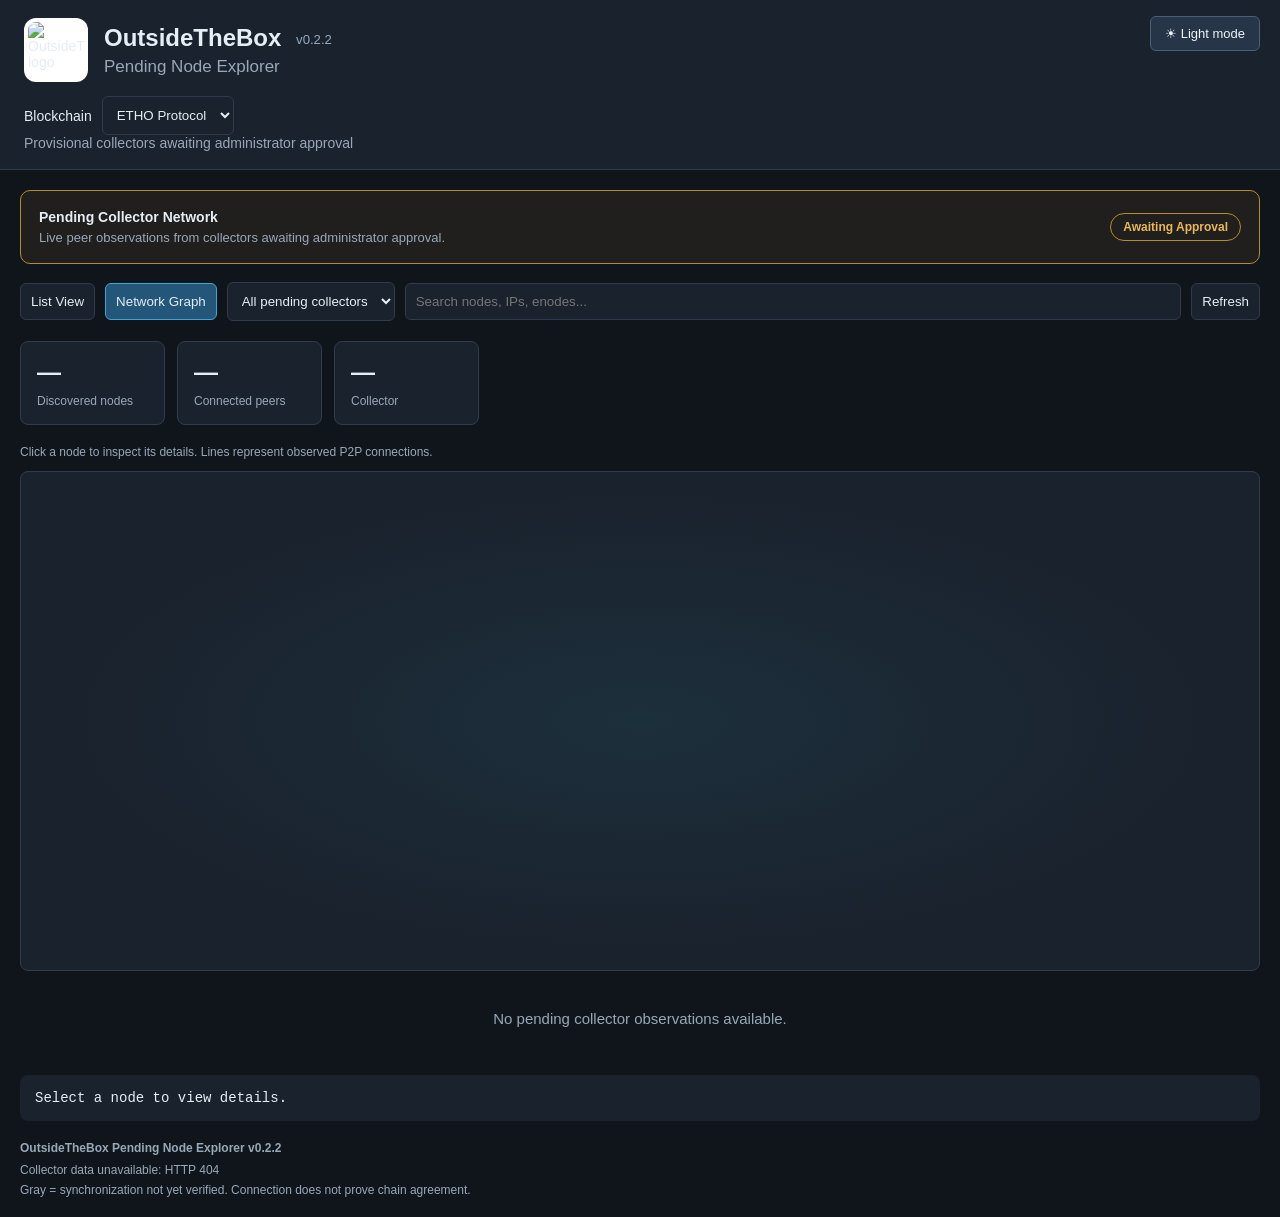
==== pending/pending-preview.html @ 2cdc8097 "Initial OTB Node Directory source backup" ====
<!DOCTYPE html>
<html lang="en">
<head>
<meta charset="UTF-8">
<meta name="viewport" content="width=device-width,initial-scale=1">
<title>OutsideTheBox | Pending Node Explorer</title>
<link rel="icon" href="/favicon.ico">
<link rel="apple-touch-icon" href="/favicon.png">
<style>
:root {
  color-scheme: dark;
  --bg:#10151c;
  --panel:#1a222d;
  --line:#303c4b;
  --text:#e5edf5;
  --muted:#98a8b8;
  --accent:#42a5d8;
}
* { box-sizing:border-box; }
body {
  margin:0; background:var(--bg);
  color:var(--text);
  font:14px Arial,sans-serif;
}
header {
  background:var(--panel);
  border-bottom:1px solid var(--line);
  padding:20px;
}
h1 { margin:0 0 8px; font-size:24px; }
.subtitle { color:var(--muted); }
main { max-width:1400px; margin:auto; padding:20px; }
.toolbar {
  display:flex; flex-wrap:wrap;
  gap:10px; align-items:center; margin-bottom:20px;
}
button, input {
  background:var(--panel);
  color:var(--text);
  border:1px solid var(--line);
  border-radius:6px;
  padding:10px;
}
button { cursor:pointer; }
button:hover { border-color:var(--accent); }
button.active { background:#235678; border-color:var(--accent); }
button:disabled { opacity:.4; cursor:default; }
input[type=checkbox] { width:17px; height:17px; }
input[type=text] { min-width:220px; flex:1; }
.stats {
  display:flex; flex-wrap:wrap; gap:12px;
  margin-bottom:20px;
}
.stat {
  background:var(--panel);
  border:1px solid var(--line);
  border-radius:8px;
  padding:16px; min-width:145px;
}
.stat strong { display:block; font-size:24px; margin-bottom:6px; }
.stat span { color:var(--muted); font-size:12px; }
.table-wrap {
  overflow-x:auto;
  border:1px solid var(--line);
  border-radius:8px;
}
table { width:100%; border-collapse:collapse; }
th,td {
  padding:12px;
  border-bottom:1px solid var(--line);
  text-align:left;
  white-space:nowrap;
}
th { background:var(--panel); color:var(--muted); }
tr:hover td { background:#1a2835; }
.small { color:var(--muted); font-size:12px; }
.dot {
  display:inline-block; width:10px; height:10px;
  border-radius:50%; background:#888;
  margin-right:6px;
}
.dot.green { background:#20bc72; }
.dot.yellow { background:#e8b32d; }
.dot.red { background:#dc5252; }
.dot.gray { background:#888; }
.actions { display:flex; flex-wrap:wrap; gap:8px; margin-top:15px; }
#graphView { display:none; }
#graph {
  background:var(--panel);
  border:1px solid var(--line);
  border-radius:8px;
  width:100%; height:500px;
}
#details {
  white-space:pre-wrap; overflow-wrap:anywhere;
  background:var(--panel);
  padding:15px; border-radius:8px;
  margin-top:12px;
}
.node-label { fill:#e5edf5; font-size:12px; }
.edge { stroke:#547d9c; stroke-width:1.5; opacity:.65; }
.node { cursor:pointer; }
footer { margin-top:20px; color:var(--muted); font-size:12px; }

/* ETHO Node Explorer v0.1.0 - theme support */
header {
    position: relative;
    padding-right: 150px !important;
}

.version {
    font-size: 0.55em;
    font-weight: 400;
    color: #95a9bf;
    vertical-align: middle;
    margin-left: 8px;
}

#themeToggle {
    position: absolute;
    top: 16px;
    right: 20px;
    cursor: pointer;
    padding: 9px 14px;
    border-radius: 6px;
    background: #263547;
    border: 1px solid #496078;
    color: #edf4fa;
    font-size: 13px;
}

#themeToggle:hover {
    border-color: #70b8e6;
}

.version-footer {
    margin-bottom: 8px;
    font-weight: 600;
}

/* Light theme overrides */
html.light, html.light body {
    background: #f4f7fb !important;
    color: #1c2d40 !important;
}

html.light header,
html.light .stat,
html.light .table-wrap,
html.light table,
html.light #graph,
html.light #details,
html.light pre {
    background: #ffffff !important;
    color: #1c2d40 !important;
    border-color: #cfdae6 !important;
}

html.light header {
    border-bottom: 1px solid #d5e0ec;
}

html.light h1,
html.light strong,
html.light td,
html.light th,
html.light .subtitle,
html.light .small,
html.light footer {
    color: #24374b !important;
}

html.light .version {
    color: #607b96 !important;
}

html.light button,
html.light input[type="text"],
html.light select {
    background: #edf3fa !important;
    color: #24374b !important;
    border-color: #b9cadb !important;
}

html.light button.active {
    background: #2479ac !important;
    color: #ffffff !important;
}

html.light button:hover,
html.light select:hover {
    border-color: #2479ac !important;
}

html.light th,
html.light thead {
    background: #e8eff7 !important;
}

html.light td,
html.light th,
html.light tr {
    border-color: #d9e3ed !important;
}

html.light tbody tr:hover {
    background: #eef5fc !important;
}

html.light .node-label {
    fill: #25384c !important;
}

html.light .edge {
    stroke: #7195b1 !important;
}

html.light #details,
html.light pre {
    background: #eaf1f8 !important;
}

html.light input[type="checkbox"] {
    accent-color: #2479ac;
}

@media (max-width: 600px) {
    header { padding-right: 8px !important; }
    #themeToggle {
        position: static;
        margin-top: 12px;
    }
}


/* Historical View */
.history-panel {
    background: #182636;
    color: #e5edf5;
    border: 1px solid #34465b;
    border-radius: 8px;
    padding: 25px;
    margin-top: 15px;
}
.history-panel h2 {
    margin-top: 0;
}
html.light .history-panel {
    background: #fff;
    color: #24374b;
    border-color: #cfdae6;
}


/* OutsideTheBox responsive interface */

header.otb-header, header {
  padding: 18px 24px !important;
}

.otb-brand {
  display: flex;
  align-items: center;
  gap: 16px;
  padding-right: 150px;
}

.otb-logo {
  width: 64px;
  height: 64px;
  object-fit: contain;
  border-radius: 12px;
  background: white;
  padding: 4px;
}

.otb-brand-text h1 {
  margin: 0 0 5px;
}

.otb-heading {
  font-size: 17px;
  color: var(--muted);
}

.otb-controls {
  display: flex;
  align-items: center;
  gap: 10px;
  margin-top: 14px;
}

.otb-controls select,
#collectorSelect {
  background: var(--panel);
  color: var(--text);
  border: 1px solid var(--line);
  border-radius: 6px;
  padding: 10px;
  max-width: 100%;
}

#menuToggle {
  display: none;
  font-size: 22px;
  min-width: 46px;
  min-height: 44px;
}

#themeToggle {
  z-index: 2;
}

@media (max-width: 760px) {
  header {
    padding: 14px !important;
  }

  .otb-brand {
    padding-right: 0;
    gap: 10px;
  }

  .otb-logo {
    width: 48px;
    height: 48px;
  }

  .otb-brand-text h1 {
    font-size: 19px;
  }

  .otb-heading {
    font-size: 13px;
  }

  .otb-controls {
    width: 100%;
    flex-wrap: wrap;
  }

  .otb-controls select {
    flex: 1;
    min-width: 120px;
  }

  #menuToggle {
    display: inline-block;
  }

  #themeToggle {
    position: static;
    margin-top: 12px;
  }

  #mainToolbar {
    display: none;
    flex-direction: column;
    align-items: stretch;
  }

  #mainToolbar.open {
    display: flex;
  }

  #mainToolbar button,
  #mainToolbar select,
  #mainToolbar input {
    width: 100%;
    min-height: 44px;
  }

  main {
    padding: 12px;
  }

  .stats {
    display: grid;
    grid-template-columns: repeat(2, minmax(0, 1fr));
  }

  .stat {
    min-width: 0;
    padding: 12px;
  }

  .stat strong {
    font-size: 21px;
  }

  .table-wrap {
    border: none;
    overflow: visible;
  }

  table, tbody, tr, td {
    display: block;
    width: 100%;
  }

  thead {
    display: none;
  }

  tbody tr {
    background: var(--panel);
    border: 1px solid var(--line);
    border-radius: 10px;
    margin-bottom: 12px;
    padding: 10px;
  }

  tbody td {
    display: flex;
    align-items: flex-start;
    justify-content: space-between;
    gap: 12px;
    text-align: right;
    white-space: normal;
    overflow-wrap: anywhere;
    padding: 8px;
  }

  tbody td::before {
    content: attr(data-label);
    color: var(--muted);
    font-weight: bold;
    text-align: left;
    flex: 0 0 95px;
  }

  tbody td:first-child::before {
    content: "Select";
  }

  #graph {
    height: 400px;
    touch-action: pan-y;
  }

  .actions button {
    flex: 1 1 100%;
    min-height: 44px;
  }
}

html.light .otb-heading {
  color: #50677e;
}


/* otb-mobile-v021: mobile card and navigation improvements */

@media (max-width: 760px) {

  #mainToolbar #themeToggle {
    display: block;
    position: static;
    width: 100%;
    min-height: 44px;
    margin: 0;
    text-align: center;
  }

  tbody tr {
    display: flex;
    flex-direction: column;
  }

  tbody td:nth-child(2),
  tbody td:nth-child(3),
  tbody td:nth-child(7) {
    display: none;
  }

  tbody td.mobile-node-heading {
    display: flex;
    order: -2;
    justify-content: space-between;
    align-items: center;
    flex-wrap: wrap;
    gap: 10px;
    text-align: left;
    padding: 9px 8px 13px;
    border-bottom: 1px solid var(--line);
  }

  .mobile-node-heading::before {
    display: none;
  }

  .mobile-node-name {
    font-size: 15px;
    font-weight: 700;
    overflow-wrap: anywhere;
  }

  .mobile-node-status {
    font-size: 12px;
    white-space: nowrap;
    color: var(--muted);
  }

  tbody td:first-child {
    order: -1;
  }

  tbody td.mobile-copy-row {
    display: block;
    order: 20;
    padding-top: 13px;
    text-align: center;
  }

  .mobile-copy-row::before {
    display: none;
  }

  .mobile-copy-button {
    width: 100%;
    min-height: 44px;
    background: #235678;
    border-color: var(--accent);
    color: white;
    font-size: 13px;
  }

  .mobile-copy-button:disabled {
    opacity: 0.4;
  }
}

/* Hidden from desktop and tablet table layouts above 760px */
@media (min-width: 761px) {
  td.mobile-node-heading,
  td.mobile-copy-row {
    display: none;
  }
}



/* Pending network visualization */
#graph {
  min-height: 480px;
  background:
    radial-gradient(
      ellipse at center,
      rgba(41,145,166,.12),
      transparent 65%
    ),
    var(--panel);
}

#graph .edge {
  stroke: #39a9c2;
  stroke-width: 1.8;
  stroke-dasharray: 7 12;
  opacity: .65;
  animation: pending-flow 7s linear infinite;
}

#graph .node circle {
  transition: filter .2s ease, stroke-width .2s ease;
}

#graph .node:hover circle {
  filter: brightness(1.35);
  stroke-width: 3;
}

#graph .node-label {
  fill: var(--text);
  font-size: 12px;
}

#graph .collector-halo {
  fill: none;
  stroke: #39c5b6;
  stroke-width: 2;
  opacity: .5;
  transform-box: fill-box;
  transform-origin: center;
  animation: collector-pulse 3s ease-in-out infinite;
}

@keyframes pending-flow {
  to { stroke-dashoffset: -76; }
}

@keyframes collector-pulse {
  0%, 100% { opacity: .25; transform: scale(.92); }
  50% { opacity: .8; transform: scale(1.15); }
}

@media (prefers-reduced-motion: reduce) {
  #graph .edge,
  #graph .collector-halo {
    animation: none;
  }
}

/* OTB Pending Collector Explorer */
.pending-banner {
  display:flex;
  justify-content:space-between;
  align-items:center;
  flex-wrap:wrap;
  gap:12px;
  padding:18px;
  margin:0 0 18px;
  border:1px solid #b88a32;
  border-radius:10px;
  background:rgba(184,138,50,.09);
}

.pending-description {
  color:var(--muted);
  font-size:13px;
  margin-top:5px;
}

.pending-badge {
  color:#e8b85a;
  border:1px solid #b88a32;
  border-radius:20px;
  padding:6px 12px;
  font-size:12px;
  font-weight:bold;
}

.pending-empty {
  color:var(--muted);
  text-align:center;
  padding:36px 16px;
  font-size:15px;
}

</style>
</head>
<body>
<header>
<div class="otb-brand">
  <img src="/otb-logo-400x400.png" alt="OutsideTheBox logo"
       class="otb-logo">
  <div class="otb-brand-text">
    <h1>OutsideTheBox <span class="version">v0.2.2</span></h1>
    <div class="otb-heading">Pending Node Explorer</div>
  </div>
</div>
<div class="otb-controls">
  <label for="chainSelect">Blockchain</label>
  <select id="chainSelect" aria-label="Select blockchain">
    <option value="etho">ETHO Protocol</option>
    <option value="etica">Etica</option>
  </select>
  <button id="menuToggle" type="button"
          aria-label="Open navigation menu"
          aria-controls="mainToolbar"
          aria-expanded="false">☰</button>
</div>
<button id="themeToggle" type="button" aria-label="Switch to light mode">
  ☀ Light mode
</button>
<div class="subtitle">
Provisional collectors awaiting administrator approval
</div>
</header>

<main>

<section id="pendingBanner" class="pending-banner">
  <div>
    <strong>Pending Collector Network</strong>
    <div class="pending-description">
      Live peer observations from collectors awaiting
      administrator approval.
    </div>
  </div>
  <span class="pending-badge">Awaiting Approval</span>
</section>


<div class="toolbar" id="mainToolbar">
  <button id="listBtn">List View</button>
  <button id="graphBtn" class="active">Network Graph</button>
  <button id="historyBtn" style="display:none;">Historical View</button>
  <select id="collectorSelect" title="Choose collector"
    aria-label="Choose collector">
    <option value="all">All collectors</option>
  </select>
  <input type="text" id="search" placeholder="Search nodes, IPs, enodes...">
  <button id="refreshBtn">Refresh</button>
</div>

<div class="stats">
  <div class="stat"><strong id="total">—</strong><span>Discovered nodes</span></div>
  <div class="stat"><strong id="peers">—</strong><span>Connected peers</span></div>
  <div class="stat"><strong id="collector">—</strong><span>Collector</span></div>
</div>

<section id="listView" style="display:none;">
<div class="table-wrap">
<table>
<thead>
<tr>
<th><input type="checkbox" id="selectAll" title="Select visible nodes"></th>
<th>Status</th>
<th>Node</th>
<th>Address</th>
<th>Block height</th>
<th>Geth version</th>
<th>Enode</th>
</tr>
</thead>
<tbody id="nodeRows"></tbody>
</table>
</div>

<div class="actions">
<button id="copyEnodes">Copy selected enodes</button>
<button id="clearSelection">Clear selection</button>
<span id="selectionCount" class="small"></span>
</div>
</section>

<section id="graphView" style="display:block;">
<p class="small">
Click a node to inspect its details. Lines represent observed P2P connections.
</p>
<svg id="graph" viewBox="0 0 900 500" aria-label="Pending collector network graph"></svg>
<div id="pendingEmpty" class="pending-empty">
  No pending collector observations available.
</div>
<pre id="details">Select a node to view details.</pre>
</section>


<section id="historyView" style="display:none;">
  <div class="history-panel">
    <h2>Historical Nodes</h2>
    <p>Nodes not observed for six hours or longer will appear here.</p>
    <p class="small">
      No historical records are available yet.
      Historical tracking will begin when the central SQLite
      registry is enabled.
    </p>
  </div>
</section>

<footer>
<div class="version-footer">OutsideTheBox Pending Node Explorer v0.2.2</div>
<span id="updated">Waiting for collector...</span>
<div style="margin-top:6px">
Gray = synchronization not yet verified. Connection does not prove chain agreement.
</div>
</footer>
</main>

<script>
const menuToggle = document.getElementById("menuToggle");
const mainToolbar = document.getElementById("mainToolbar");

menuToggle.addEventListener("click", () => {
  const open = mainToolbar.classList.toggle("open");
  menuToggle.setAttribute("aria-expanded", String(open));
  menuToggle.setAttribute(
    "aria-label",
    open ? "Close navigation menu" : "Open navigation menu"
  );
});

const $ = id => document.getElementById(id);
let data = null;
let selected = new Set();
let view = "graph";
let selectedChain = "etho";
let requestSerial = 0;

let chains = {
  etho: {
    name: "ETHO Protocol",
    collectors: [
      ["dash-rpc", "dash-rpc"],
      ["etho-exp", "etho-exp (Baltimore)"],
      ["catastrophic", "catastrophic"],
      ["rpc4.ethoprotocol.com", "rpc4.ethoprotocol.com"]
    ]
  },
  etica: {
    name: "Etica",
    collectors: [
      ["rpc2.etica-stats.org", "rpc2.etica-stats.org"]
    ]
  }
};

let pendingCollectors = [];

function populateCollectors() {
  const select = $("collectorSelect");
  const previous = select.value;

  select.replaceChildren();
  select.add(new Option("All pending collectors", "all"));

  for(const id of pendingCollectors) {
    select.add(new Option(id, id));
  }

  select.value = pendingCollectors.includes(previous)
    ? previous : "all";
}

function changeChain(chain, updateUrl = true) {
  if(!chains[chain]) chain = Object.keys(chains)[0];

  selectedChain = chain;
  $("chainSelect").value = chain;

  selected.clear();
  data = null;
  pendingCollectors = [];
  populateCollectors();

  $("search").value = "";
  $("nodeRows").replaceChildren();
  $("graph").replaceChildren();
  $("details").textContent = "Select a node to view details.";

  for(const id of ["total", "peers", "collector"])
    $(id).textContent = "—";

  updateSelection();

  document.title =
    chains[chain].name + " | OutsideTheBox Pending Explorer";

  if(updateUrl) {
    const url = new URL(window.location.href);
    url.searchParams.set("chain", chain);
    window.history.replaceState({}, "", url);
  }

  refresh();
}

async function initChain() {
  try {
    const response = await fetch(
      "feeds/chains.json?t=" + Date.now(),
      {cache: "no-store"}
    );

    if(!response.ok)
      throw new Error("HTTP " + response.status);

    const config = await response.json();
    const discovered = {};

    for(const [id, entry] of Object.entries(config.chains || {})) {
      if(!/^[a-zA-Z0-9._-]+$/.test(id))
        continue;

      if(typeof entry.name !== "string" ||
         !Array.isArray(entry.collectors))
        continue;

      discovered[id] = {
        name: entry.name,
        collectors: entry.collectors
          .filter(c => typeof c === "string" &&
            /^[a-zA-Z0-9._-]+$/.test(c))
          .map(c => [c, c])
      };
    }

    if(Object.keys(discovered).length === 0)
      throw new Error("No valid chains");

    chains = discovered;
    console.log("OutsideTheBox: loaded public chain configuration");

  } catch(error) {
    console.warn(
      "OutsideTheBox: using fallback chain configuration",
      error
    );
  }

  const chainSelect = $("chainSelect");
  chainSelect.replaceChildren();

  for(const [id, entry] of Object.entries(chains))
    chainSelect.add(new Option(entry.name, id));

  const params = new URLSearchParams(window.location.search);
  changeChain(params.get("chain") || "etho", true);
}

$("chainSelect").onchange = e => {
  changeChain(e.target.value);
};

window.addEventListener("popstate", () => {
  const params = new URLSearchParams(window.location.search);
  changeChain(params.get("chain") || "etho", false);
});

const knownNames = {
  "62.72.177.114:29999":"dash-rpc",
  "62.72.177.111:33005":"rpc4",
  "62.72.177.114:30305":"node-dashboard",
  "144.91.86.189:30306":"catastrophic",
  "62.72.177.111:31100":"rpc"
};

function address(n) {
  const match = (n.enode || "").match(/@([^?]+)/);
  return match ? match[1] : "Unknown";
}

function name(n) {
  // Registered collectors explicitly choose to be publicly identified.
  if(n.collector === true) {
    return n.name || "Collector";
  }

  // All other nodes remain pseudonymous.
  // Use the Geth node ID rather than IP address or client identity.
  return selectedChain.toUpperCase() + "-" + (n.id || "unknown").slice(0,8);
}

function version(n) {
  const m = (n.client || "").match(/v[0-9]+\.[0-9]+\.[0-9]+[^/]*/);
  return m ? m[0] : "Unknown";
}

function status(n) {
  if(n.sync_status === "synced") return ["green","Synced"];
  if(n.sync_status === "syncing") return ["yellow","Syncing"];
  if(n.sync_status === "forked") return ["red","Forked"];
  if(n.sync_status === "offline")
    return ["red","Offline"];
  if(n.connected === false)
    return ["gray","Not recently observed"];
  return ["gray","Unverified"];
}

function visibleNodes() {
  if(!data) return [];
  const q = $("search").value.trim().toLowerCase();
  return data.nodes.filter(n =>
    [name(n), address(n), n.enode, n.client]
      .join(" ").toLowerCase().includes(q)
  );
}

function renderList() {
  const body = $("nodeRows");
  body.replaceChildren();

  for(const n of visibleNodes()) {
    const tr = document.createElement("tr");
    const st = status(n);

    const checkCell = tr.insertCell();
    const check = document.createElement("input");
    check.type = "checkbox";
    check.checked = selected.has(n.id);
    check.onchange = () => {
      if(check.checked) selected.add(n.id);
      else selected.delete(n.id);
      updateSelection();
    };
    checkCell.appendChild(check);

    const values = [
      st[1], name(n), address(n),
      n.block_height ?? "—",
      version(n), (n.enode || "").slice(0,25) + "..."
    ];

    values.forEach((value,i) => {
      const td = tr.insertCell();
      td.dataset.label = [
        "Status", "Node", "Address",
        "Block height", "Geth version", "Enode"
      ][i];
      td.textContent = value;
      if(i===0) {
        const dot = document.createElement("span");
        dot.className = "dot " + st[0];
        td.prepend(dot);
      }
      if(i===5) td.title = n.enode || "";
    });
    body.appendChild(tr);
  }
  updateSelection();
}

function updateSelection() {
  const visible = visibleNodes();
  $("selectionCount").textContent = selected.size + " selected";
  $("selectAll").checked =
    visible.length > 0 && visible.every(n=>selected.has(n.id));
  $("copyEnodes").disabled = selected.size===0;
}


function renderGraph() {
  const svg = $("graph");
  svg.replaceChildren();

  const hasNodes = !!(
    data &&
    Array.isArray(data.nodes) &&
    data.nodes.length
  );

  $("pendingEmpty").style.display =
    hasNodes ? "none" : "block";

  if(!hasNodes) return;

  const nodes = data.nodes;
  const positions = new Map();

  // Spread collectors and peers around the graph.
  const collectors = nodes.filter(n => n.collector);
  const peers = nodes.filter(n => !n.collector);

  collectors.forEach((n,i) => {
    const angle = 2*Math.PI*i/Math.max(1,collectors.length);
    positions.set(n.id, {
      x: collectors.length === 1
        ? 450 : 450+110*Math.cos(angle),
      y: collectors.length === 1
        ? 250 : 250+85*Math.sin(angle)
    });
  });

  peers.forEach((n,i) => {
    const angle = 2*Math.PI*i/Math.max(1,peers.length)-Math.PI/2;
    const ring = 185 + 105 * (i % 3) / 2;
    positions.set(n.id, {
      x:450+ring*Math.cos(angle)*1.3,
      y:250+ring*Math.sin(angle)*.78
    });
  });

  function element(tag,attrs) {
    const el = document.createElementNS(
      "http://www.w3.org/2000/svg",tag
    );
    for(const [key,value] of Object.entries(attrs))
      el.setAttribute(key,value);
    return el;
  }

  // Combined view: actual collector-to-peer observations.
  // Individual view: original single-collector connections.
  const edges = Array.isArray(data.edges)
    ? data.edges
    : collectors.flatMap(c =>
        peers.filter(n => n.connected === true)
          .map(n => ({from:c.id,to:n.id}))
      );

  for(const edge of edges) {
    const a=positions.get(edge.from);
    const b=positions.get(edge.to);
    if(!a || !b) continue;

    svg.appendChild(element("line",{
      x1:a.x,y1:a.y,x2:b.x,y2:b.y,class:"edge"
    }));
  }

  nodes.forEach(n => {
    const p=positions.get(n.id);
    if(!p) return;

    const g=element("g",{class:"node"});

    if(n.collector) {
      g.appendChild(element("circle",{
        cx:p.x,cy:p.y,r:37,
        class:"collector-halo"
      }));
    }

    const dot=element("circle",{
      cx:p.x,cy:p.y,r:n.collector?25:14,
      fill:n.collector?"#27b8a5":"#347eaa",
      stroke:"#a8d8ef","stroke-width":"1.5"
    });
    const label=element("text",{
      x:p.x,y:p.y+39,
      "text-anchor":"middle",class:"node-label"
    });

    label.textContent=name(n);
    g.append(dot,label);

    g.onclick=()=>{
      $("details").textContent=JSON.stringify({
        name:name(n),
        address:address(n),
        status:status(n)[1],
        enode:n.enode,
        client:n.client,
        protocols:n.protocols,
        observed_by:n.sources || [data.collector]
      },null,2);
    };

    svg.appendChild(g);
  });
}

function render() {
  if(!data) return;
  $("total").textContent=data.total_nodes;
  $("peers").textContent=data.connected_peers;
  $("collector").textContent =
    Array.isArray(data.sources)
      ? data.sources.length
      : data.collector;
  $("updated").textContent="Last collection: "+data.timestamp;
  renderList();
  renderGraph();
}

async function refresh() {
  const serial = ++requestSerial;
  const chain = selectedChain;
  const source = $("collectorSelect").value;

  try {
    const url = "/pending-feeds/" + encodeURIComponent(chain) + "/" +
      encodeURIComponent(source) + ".json?t=" + Date.now();

    const response = await fetch(url, {cache:"no-store"});

    if(!response.ok)
      throw Error("HTTP " + response.status);

    const incoming = await response.json();

    // Ignore responses from previous blockchain selections.
    if(serial !== requestSerial || chain !== selectedChain)
      return;

    if(incoming.chain !== chain)
      throw Error("Feed blockchain mismatch");

    data = incoming;

    if(source === "all") {
      pendingCollectors = Array.isArray(incoming.sources)
        ? [...new Set(incoming.sources)].filter(id =>
            typeof id === "string" &&
            /^[A-Za-z0-9_.-]+$/.test(id) &&
            id !== "." && id !== ".." &&
            id !== "all"
          )
        : [];

      populateCollectors();
    }

    render();

    if(!data.sources?.length && source === "all") {
      $("updated").textContent =
        chains[chain].name + ": awaiting collector data";
    }

  } catch(err) {
    if(serial !== requestSerial || chain !== selectedChain)
      return;

    data = null;
    $("nodeRows").replaceChildren();
    $("graph").replaceChildren();
    $("pendingEmpty").style.display = "block";

    for(const id of ["total", "peers", "collector"])
      $(id).textContent = "—";

    selected.clear();
    updateSelection();

    $("updated").textContent =
      "Collector data unavailable: " + err.message;
  }
}

$("selectAll").onchange=e=>{
  visibleNodes().forEach(n=>{
    if(e.target.checked) selected.add(n.id);
    else selected.delete(n.id);
  });
  renderList();
};

$("collectorSelect").onchange=()=>{
  selected.clear();
  refresh();
};

$("search").oninput=renderList;
$("refreshBtn").onclick=refresh;

$("listBtn").onclick=()=>{
  view="list";
  $("listView").style.display="block";
  $("graphView").style.display="none";
  $("listBtn").classList.add("active");
  $("graphBtn").classList.remove("active");
};

$("graphBtn").onclick=()=>{
  view="graph";
  $("listView").style.display="none";
  $("graphView").style.display="block";
  $("graphBtn").classList.add("active");
  $("listBtn").classList.remove("active");
};

function chosen() {
  return (data?.nodes || []).filter(n=>selected.has(n.id));
}

async function copyText(value) {
  try {
    if (navigator.clipboard && window.isSecureContext) {
      await navigator.clipboard.writeText(value);
    } else {
      const textarea = document.createElement("textarea");
      textarea.value = value;
      textarea.style.position = "fixed";
      textarea.style.left = "-9999px";
      document.body.appendChild(textarea);
      textarea.focus();
      textarea.select();

      const success = document.execCommand("copy");
      textarea.remove();

      if (!success) throw new Error("Browser refused clipboard access");
    }
    alert("Copied " + value.split("\n").length + " lines to clipboard.");
  } catch(err) {
    alert("Clipboard unavailable: " + err.message);
  }
}

$("copyEnodes").onclick=()=>copyText(
  chosen().filter(n=>n.enode).map(n=>n.enode).join("\n")
);

$("clearSelection").onclick=()=>{
  selected.clear();
  renderList();
};

initChain();
setInterval(refresh,30000);

// Persistent light/dark theme
const themeButton = document.getElementById("themeToggle");

function applyTheme(theme) {
    const light = theme === "light";
    document.documentElement.classList.toggle("light", light);
    themeButton.textContent = light ? "☾ Dark mode" : "☀ Light mode";
    themeButton.setAttribute(
        "aria-label",
        light ? "Switch to dark mode" : "Switch to light mode"
    );
}

let savedTheme = "dark";
try {
    savedTheme = localStorage.getItem("otb-node-theme") || "dark";
} catch (e) {}

applyTheme(savedTheme);

themeButton.addEventListener("click", () => {
    const next = document.documentElement.classList.contains("light")
        ? "dark" : "light";
    applyTheme(next);
    try {
        localStorage.setItem("otb-node-theme", next);
    } catch (e) {}
});

</script>

<script>
// Historical tab navigation
(function() {
    const historyBtn = document.getElementById("historyBtn");
    const historyView = document.getElementById("historyView");
    const listView = document.getElementById("listView");
    const graphView = document.getElementById("graphView");
    const listBtn = document.getElementById("listBtn");
    const graphBtn = document.getElementById("graphBtn");

    historyBtn.addEventListener("click", () => {
        listView.style.display = "none";
        graphView.style.display = "none";
        historyView.style.display = "block";

        listBtn.classList.remove("active");
        graphBtn.classList.remove("active");
        historyBtn.classList.add("active");
    });

    listBtn.addEventListener("click", () => {
        historyView.style.display = "none";
        historyBtn.classList.remove("active");
    });

    graphBtn.addEventListener("click", () => {
        historyView.style.display = "none";
        historyBtn.classList.remove("active");
    });
})();
</script>


<script>
// otb-mobile-v021: responsive controls and node cards
(function() {
  const menu = document.getElementById("mainToolbar");
  const toggle = document.getElementById("menuToggle");
  const theme = document.getElementById("themeToggle");
  const header = document.querySelector("header");
  const subtitle = header.querySelector(".subtitle");
  const mobile = window.matchMedia("(max-width: 760px)");

  function closeMenu() {
    menu.classList.remove("open");
    toggle.setAttribute("aria-expanded", "false");
    toggle.setAttribute("aria-label", "Open navigation menu");
  }

  function arrangeTheme() {
    if(mobile.matches) {
      if(theme.parentElement !== menu)
        menu.appendChild(theme);
    } else {
      if(theme.parentElement !== header)
        header.insertBefore(theme, subtitle);

      closeMenu();
    }
  }

  arrangeTheme();
  window.addEventListener("resize", arrangeTheme);

  // Close after navigating between views.
  for(const id of ["listBtn", "graphBtn", "historyBtn"]) {
    document.getElementById(id).addEventListener("click", closeMenu);
  }

  // Close when tapping outside the navigation.
  document.addEventListener("click", function(event) {
    if(!mobile.matches || !menu.classList.contains("open"))
      return;

    if(menu.contains(event.target) || toggle.contains(event.target))
      return;

    closeMenu();
  });

  // Escape closes the navigation.
  document.addEventListener("keydown", function(event) {
    if(event.key === "Escape")
      closeMenu();
  });

  // Add responsive headings to pending peer cards.
  const tbody = document.getElementById("nodeRows");

  function enhanceCards() {
    const rows = Array.from(tbody.rows);
    const nodes = visibleNodes();

    rows.forEach((row, index) => {
      if(row.querySelector(".mobile-node-heading"))
        return;

      const node = nodes[index];
      if(!node) return;

      const heading = row.insertCell();
      heading.className = "mobile-node-heading";

      const title = document.createElement("span");
      title.className = "mobile-node-name";
      title.textContent = name(node);

      const state = document.createElement("span");
      state.className = "mobile-node-status";

      const info = status(node);

      const dot = document.createElement("span");
      dot.className = "dot " + info[0];

      state.appendChild(dot);
      state.appendChild(document.createTextNode(info[1]));

      heading.appendChild(title);
      heading.appendChild(state);

    });
  }

  const observer = new MutationObserver(enhanceCards);
  observer.observe(tbody, {childList:true});

  enhanceCards();
})();
</script>

</body>
</html>
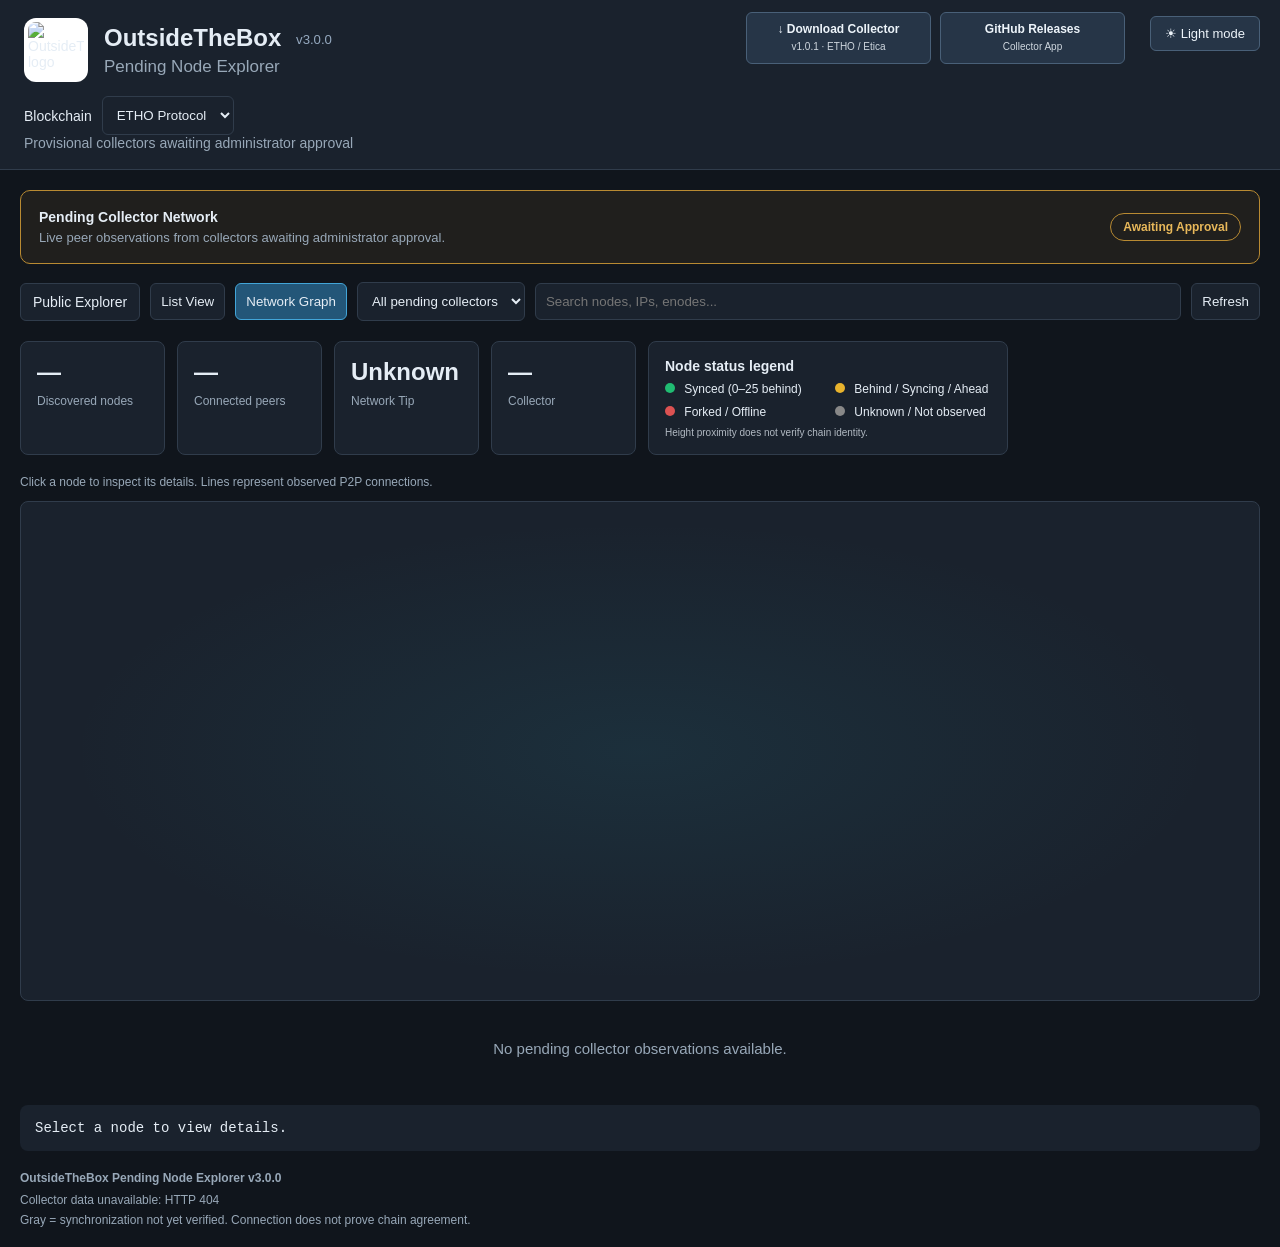
==== commit 7d11aade: "Update public and pending explorers for Collector App v1.0.4" ====
--- a/pending/pending-preview.html
+++ b/pending/pending-preview.html
@@ -636,7 +636,118 @@
   font-size:15px;
 }
 
+
+/* Unified OTB navigation — development */
+.otb-page-navigation {
+  display: flex;
+  align-items: center;
+  gap: 8px;
+}
+
+.otb-page-navigation a {
+  display: inline-block;
+  padding: 10px 12px;
+  color: var(--text);
+  background: var(--panel);
+  border: 1px solid var(--line);
+  border-radius: 6px;
+  text-decoration: none;
+  white-space: nowrap;
+}
+
+.otb-page-navigation a:hover,
+.otb-page-navigation a:focus-visible {
+  background: var(--accent);
+  color: white;
+}
+
+@media (max-width: 760px) {
+  .otb-page-navigation {
+    width: 100%;
+    flex-direction: column;
+    align-items: stretch;
+  }
+
+  .otb-page-navigation a {
+    width: 100%;
+    min-height: 44px;
+  }
+}
+
 </style>
+
+<style id="otb-collector-header-style">
+.otb-collector-links {
+  position: absolute;
+  top: 12px;
+  right: 155px;
+  display: flex;
+  gap: 9px;
+  align-items: stretch;
+  z-index: 5;
+}
+
+.otb-collector-link {
+  box-sizing: border-box;
+  width: 185px;
+  min-height: 52px;
+  padding: 8px 10px;
+  display: flex;
+  flex-direction: column;
+  justify-content: center;
+  align-items: center;
+  gap: 4px;
+  border: 1px solid #496078;
+  border-radius: 6px;
+  background: #263547;
+  color: #edf4fa;
+  text-align: center;
+  text-decoration: none;
+  font-size: 12px;
+  line-height: 1.25;
+}
+
+.otb-collector-link strong {
+  font-size: 12px;
+  font-weight: 600;
+}
+
+.otb-collector-link small {
+  font-size: 10px;
+  opacity: .85;
+}
+
+.otb-collector-link:hover {
+  border-color: #70b8e6;
+  background: #30445a;
+  color: white;
+}
+
+html.light .otb-collector-link {
+  background: #f2f6fb;
+  color: #1c2d40;
+  border-color: #b5c6d7;
+}
+
+header .otb-controls .otb-collector-links {
+  position: static;
+}
+
+@media (max-width: 1150px) {
+  .otb-collector-links {
+    position: static;
+    margin: 12px 0;
+    flex-wrap: wrap;
+  }
+}
+
+@media (max-width: 600px) {
+  .otb-collector-link {
+    width: 165px;
+  }
+}
+</style>
+
 </head>
 <body>
 <header>
@@ -644,7 +755,7 @@
   <img src="/otb-logo-400x400.png" alt="OutsideTheBox logo"
        class="otb-logo">
   <div class="otb-brand-text">
-    <h1>OutsideTheBox <span class="version">v0.2.2</span></h1>
+    <h1>OutsideTheBox <span class="version">v3.0.0</span></h1>
     <div class="otb-heading">Pending Node Explorer</div>
   </div>
 </div>
@@ -659,6 +770,23 @@
           aria-controls="mainToolbar"
           aria-expanded="false">☰</button>
 </div>
+<div class="otb-collector-links" aria-label="Collector App downloads">
+  <a class="otb-collector-link"
+     href="/downloads/otb-install.py"
+     download="otb-install.py"
+     title="Download OTB Collector installer">
+    <strong>↓ Download Collector</strong>
+    <small>v1.0.1 · ETHO / Etica</small>
+  </a>
+  <a class="otb-collector-link"
+     href="https://github.com/defotb/collector-app/releases"
+     target="_blank"
+     rel="noopener noreferrer"
+     title="OTB Collector App GitHub releases">
+    <strong>GitHub Releases</strong>
+    <small>Collector App</small>
+  </a>
+</div>
 <button id="themeToggle" type="button" aria-label="Switch to light mode">
   ☀ Light mode
 </button>
@@ -682,6 +810,12 @@
 
 
 <div class="toolbar" id="mainToolbar">
+  <nav class="otb-page-navigation"
+       aria-label="OTB directory navigation">
+    <a href="https://nodelist.outsidethebox.top/">
+      Public Explorer
+    </a>
+  </nav>
   <button id="listBtn">List View</button>
   <button id="graphBtn" class="active">Network Graph</button>
   <button id="historyBtn" style="display:none;">Historical View</button>
@@ -696,7 +830,36 @@
 <div class="stats">
   <div class="stat"><strong id="total">—</strong><span>Discovered nodes</span></div>
   <div class="stat"><strong id="peers">—</strong><span>Connected peers</span></div>
+  <div class="stat">
+    <strong id="networkTip">Unknown</strong>
+    <span>Network Tip</span>
+  </div>
   <div class="stat"><strong id="collector">—</strong><span>Collector</span></div>
+
+  <div class="stat" style="min-width:300px;flex:0 1 360px;">
+    <div style="font-weight:600;margin-bottom:8px;">
+      Node status legend
+    </div>
+    <div style="display:grid;grid-template-columns:1fr 1fr;
+                gap:9px 14px;font-size:12px;">
+
+      <div><span class="dot green"></span>
+        Synced (0–25 behind)</div>
+
+      <div><span class="dot yellow"></span>
+        Behind / Syncing / Ahead</div>
+
+      <div><span class="dot red"></span>
+        Forked / Offline</div>
+
+      <div><span class="dot gray"></span>
+        Unknown / Not observed</div>
+
+    </div>
+    <div style="font-size:10px;opacity:.75;margin-top:8px;">
+      Height proximity does not verify chain identity.
+    </div>
+  </div>
 </div>
 
 <section id="listView" style="display:none;">
@@ -707,10 +870,10 @@
 <th><input type="checkbox" id="selectAll" title="Select visible nodes"></th>
 <th>Status</th>
 <th>Node</th>
-<th>Address</th>
+<th>Collector App Version</th>
 <th>Block height</th>
+<th>Behind Tip</th>
 <th>Geth version</th>
-<th>Enode</th>
 </tr>
 </thead>
 <tbody id="nodeRows"></tbody>
@@ -749,7 +912,7 @@
 </section>
 
 <footer>
-<div class="version-footer">OutsideTheBox Pending Node Explorer v0.2.2</div>
+<div class="version-footer">OutsideTheBox Pending Node Explorer v3.0.0</div>
 <span id="updated">Waiting for collector...</span>
 <div style="margin-top:6px">
 Gray = synchronization not yet verified. Connection does not prove chain agreement.
@@ -848,7 +1011,7 @@
 async function initChain() {
   try {
     const response = await fetch(
-      "feeds/chains.json?t=" + Date.now(),
+      "/pending-feeds/chains.json?t=" + Date.now(),
       {cache: "no-store"}
     );
 
@@ -936,15 +1099,33 @@
   return m ? m[0] : "Unknown";
 }
 
+function behindTip(n) {
+  const tip = data && data.network_tip
+    ? data.network_tip.height : null;
+
+  const height = n.block_height;
+
+  if(!Number.isSafeInteger(tip) ||
+     !Number.isSafeInteger(height) ||
+     tip < 0 || height < 0) return null;
+
+  return tip - height;
+}
+
 function status(n) {
-  if(n.sync_status === "synced") return ["green","Synced"];
-  if(n.sync_status === "syncing") return ["yellow","Syncing"];
   if(n.sync_status === "forked") return ["red","Forked"];
-  if(n.sync_status === "offline")
-    return ["red","Offline"];
+  if(n.sync_status === "offline") return ["red","Offline"];
   if(n.connected === false)
     return ["gray","Not recently observed"];
-  return ["gray","Unverified"];
+  if(n.sync_status === "syncing")
+    return ["yellow","Syncing"];
+
+  const behind = behindTip(n);
+
+  if(behind === null) return ["gray","Unknown"];
+  if(behind < 0) return ["yellow","Ahead"];
+  if(behind <= 25) return ["green","Synced"];
+  return ["yellow","Behind"];
 }
 
 function visibleNodes() {
@@ -975,25 +1156,33 @@
     };
     checkCell.appendChild(check);
 
+    const delta = behindTip(n);
+    const deltaLabel = delta === null ? "—" :
+      delta < 0 ? "Ahead +" + Math.abs(delta) :
+      delta.toLocaleString();
+
     const values = [
-      st[1], name(n), address(n),
+      st[1],
+      name(n),
+      n.collector ? (n.collector_app_version || "—") : "—",
       n.block_height ?? "—",
-      version(n), (n.enode || "").slice(0,25) + "..."
+      deltaLabel,
+      version(n)
     ];
 
     values.forEach((value,i) => {
       const td = tr.insertCell();
       td.dataset.label = [
-        "Status", "Node", "Address",
-        "Block height", "Geth version", "Enode"
+        "Status", "Node", "Collector App Version", "Block height",
+        "Behind Tip", "Geth version"
       ][i];
       td.textContent = value;
+
       if(i===0) {
         const dot = document.createElement("span");
         dot.className = "dot " + st[0];
         td.prepend(dot);
       }
-      if(i===5) td.title = n.enode || "";
     });
     body.appendChild(tr);
   }
@@ -1124,6 +1313,15 @@
   if(!data) return;
   $("total").textContent=data.total_nodes;
   $("peers").textContent=data.connected_peers;
+
+  const tip = data.network_tip;
+  const validTip = tip &&
+    Number.isSafeInteger(tip.height) &&
+    tip.height >= 0;
+
+  $("networkTip").textContent = validTip
+    ? tip.height.toLocaleString("en-CA")
+    : "Unknown";
   $("collector").textContent =
     Array.isArray(data.sources)
       ? data.sources.length
